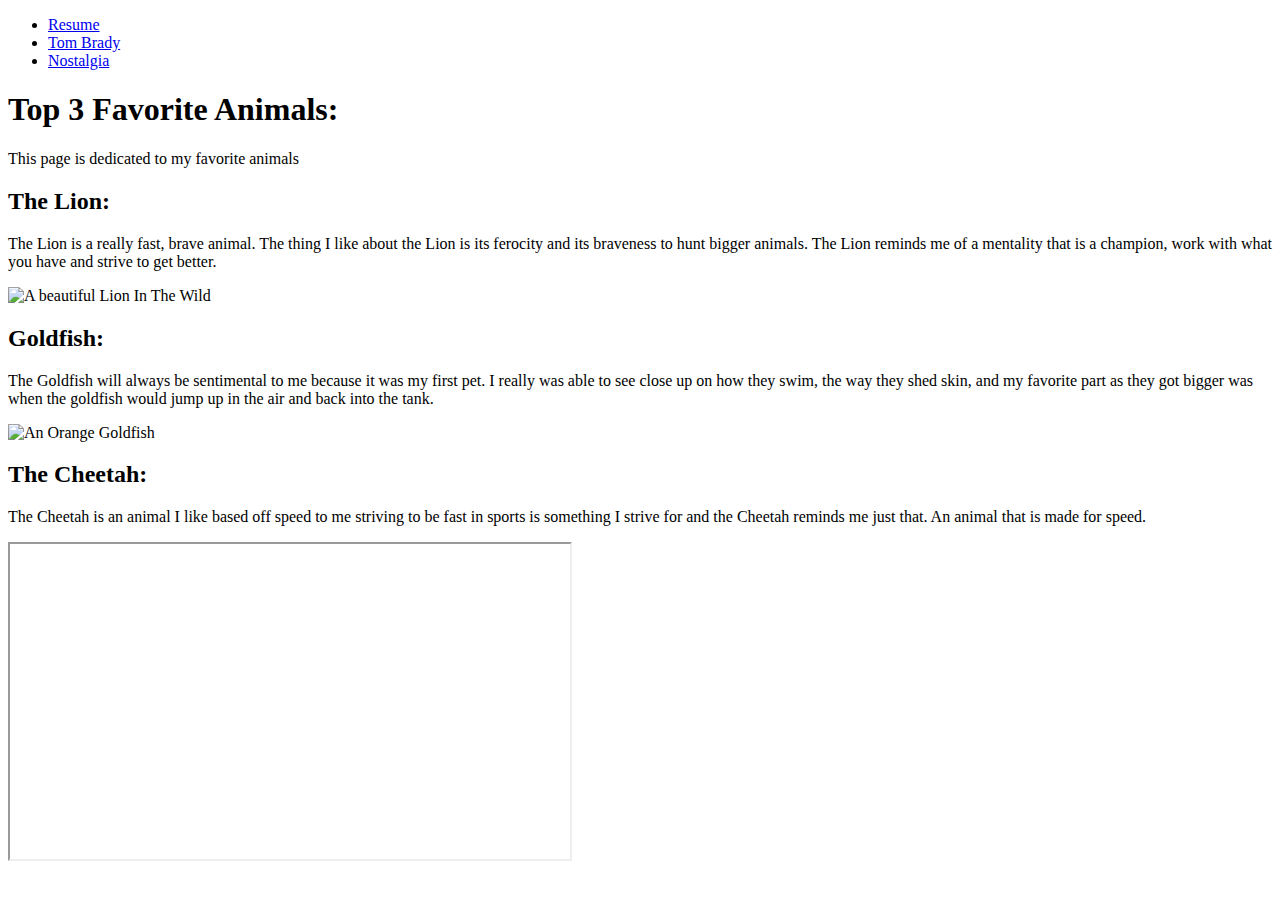
==== animals.html @ 2beed9d8 "Create animals.html" ====
<!DOCTYPE html>
<html lang="en">
<head>
  <meta charset="utf-8">
  <title>Top 3 Favorite Animals</title>
  <link rel="stylesheet" href="css/normalize.css">
  <link rel="stylesheet" href="css/styles.css">
</head>
<body>
  <header>
    <nav>
      <ul>
        <li><a href="index.html">Resume</a></li>
        <li><a href="tombrady.html">Tom Brady</a></li>
        <li><a href="animals.html">Nostalgia</a></li>
      </ul>
    </nav>
  </header>
  <section class="animals">
    <h1>Top 3 Favorite Animals:</h1>
    <p>This page is dedicated to my favorite animals</p>
  </section>
  <section class="animals">
    <h2>The Lion:</h2>
    <p>The Lion is a really fast, brave animal. The thing I like about the Lion is its ferocity and its braveness to hunt bigger animals. The Lion reminds me of a mentality that is a champion, work with what you have and strive to get better.</p>
    <div>
      <img src="images/lion.jpg" alt="A beautiful Lion In The Wild">
    </div>
  </section>
  <section class="animals">
    <h2>Goldfish:</h2>
    <p>The Goldfish will always be sentimental to me because it was my first pet. I really was able to see close up on how they swim, the way they shed skin, and my favorite part as they got bigger was when the goldfish would jump up in the air and back into the tank.</p>
    <div>
      <img src="images/goldfish.jpg" alt="An Orange Goldfish">
    </div>
  </section>
  <section class="animals">
    <h2>The Cheetah:</h2>
    <p>The Cheetah is an animal I like based off speed to me striving to be fast in sports is something I strive for and the Cheetah reminds me just that. An animal that is made for speed.</p>
    <iframe width="560" height="315" src="https://www.youtube.com/embed/N7e_lDDojas?si=EdHpSUIw2TWyTBmD" title="YouTube video player" allow="accelerometer; autoplay; clipboard-write; encrypted-media; gyroscope; picture-in-picture; web-share" allowfullscreen></iframe>
  </section>
</body>
</html>
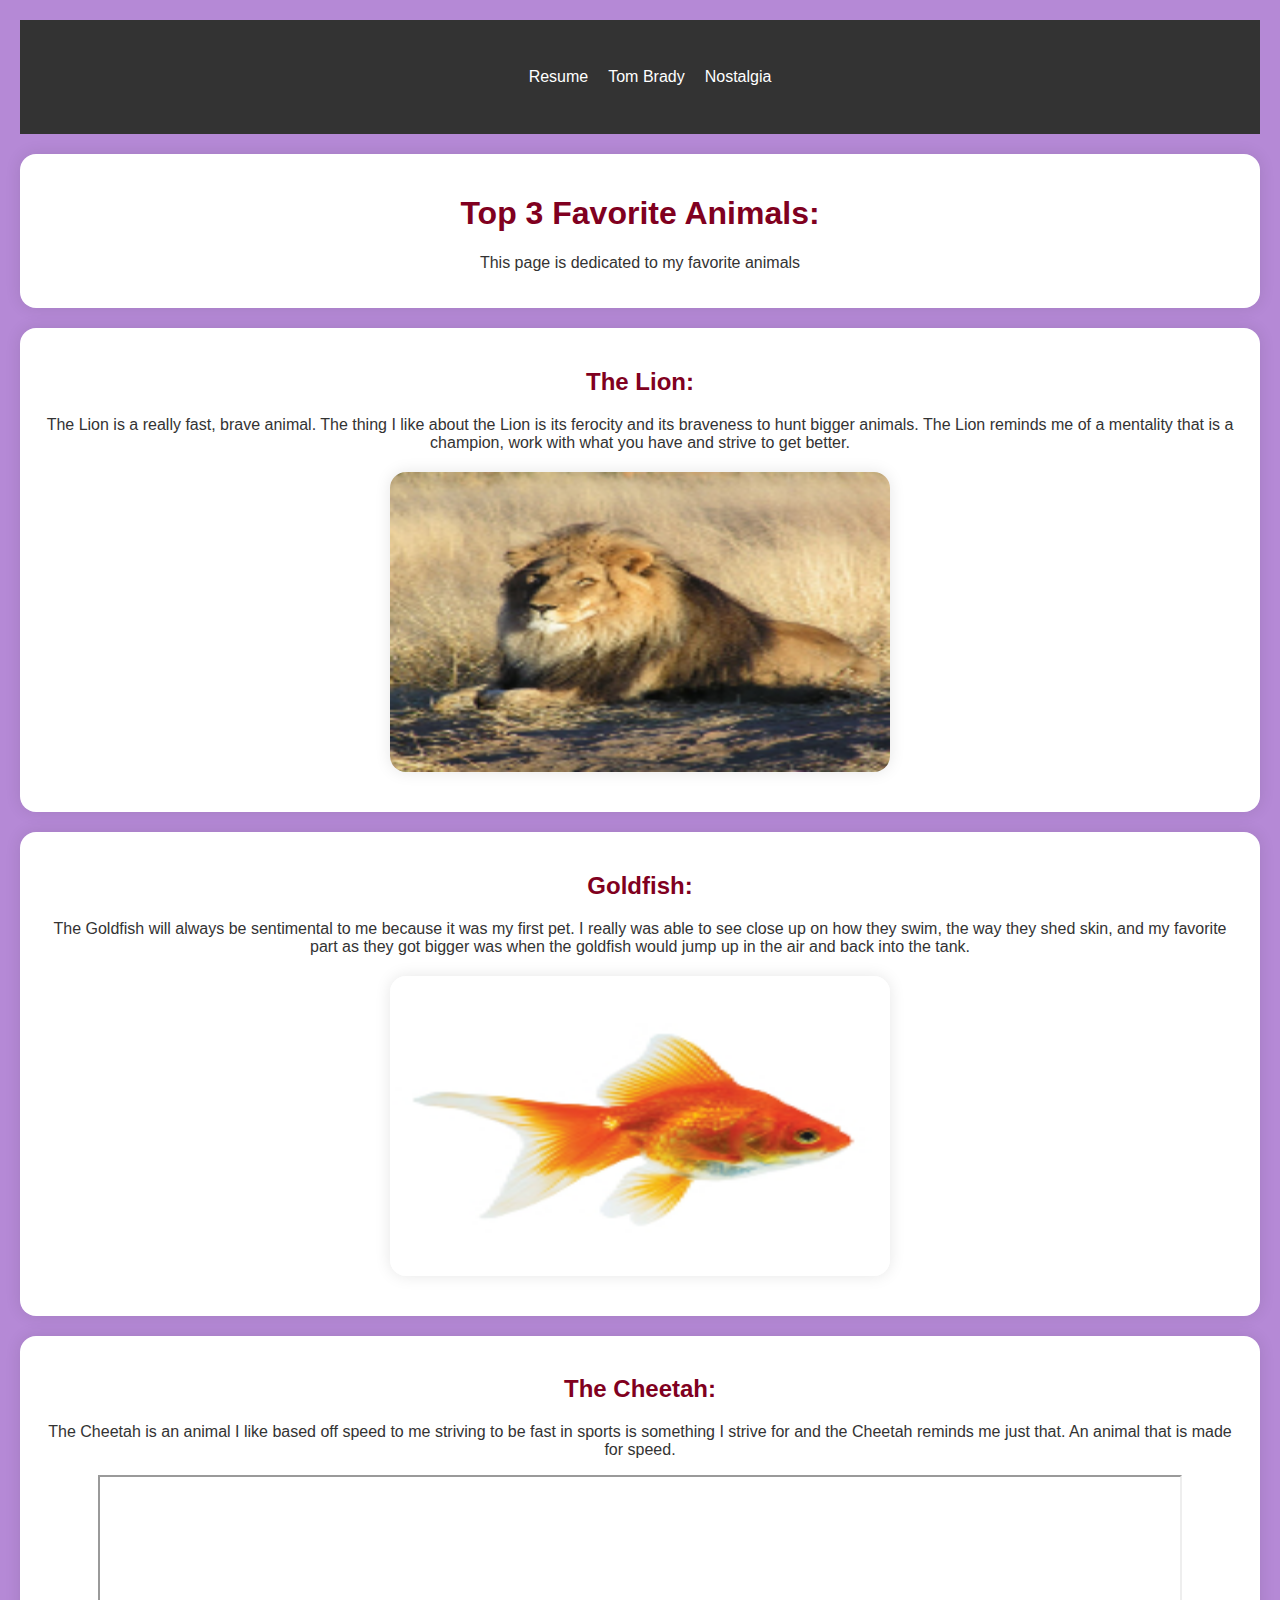
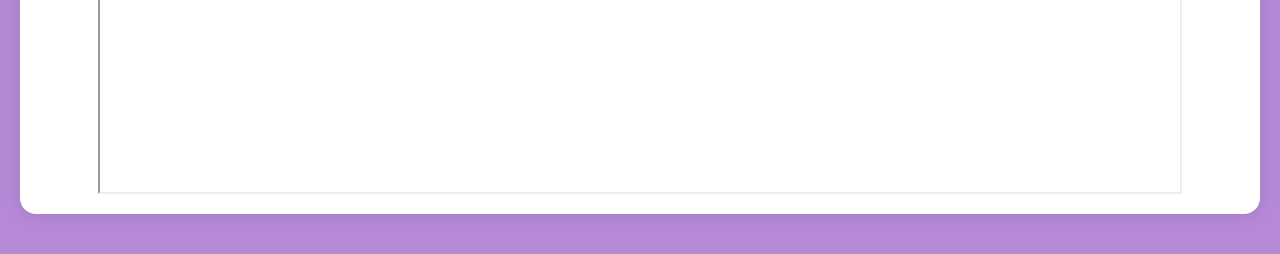
==== commit dfe5f699: "Update animals.html" ====
--- a/animals.html
+++ b/animals.html
@@ -20,18 +20,18 @@
     <h1>Top 3 Favorite Animals:</h1>
     <p>This page is dedicated to my favorite animals</p>
   </section>
-  <section class="animals">
+ <section class="animals">
     <h2>The Lion:</h2>
     <p>The Lion is a really fast, brave animal. The thing I like about the Lion is its ferocity and its braveness to hunt bigger animals. The Lion reminds me of a mentality that is a champion, work with what you have and strive to get better.</p>
     <div>
-      <img src="images/lion.jpg" alt="A beautiful Lion In The Wild">
+      <img src="images/lion.jpg" alt="A beautiful Lion In The Wild" id="lion">
     </div>
   </section>
   <section class="animals">
     <h2>Goldfish:</h2>
     <p>The Goldfish will always be sentimental to me because it was my first pet. I really was able to see close up on how they swim, the way they shed skin, and my favorite part as they got bigger was when the goldfish would jump up in the air and back into the tank.</p>
     <div>
-      <img src="images/goldfish.jpg" alt="An Orange Goldfish">
+      <img src="images/goldfish.jpg" alt="An Orange Goldfish" id="goldfish">
     </div>
   </section>
   <section class="animals">
--- a/css/styles.css
+++ b/css/styles.css
@@ -0,0 +1,100 @@
+@import url('https://fonts.googleapis.com/css2?family=Roboto:wght@400;700&display=swap');
+
+body {
+  background: rgb(181, 137, 214);
+  font-family: 'Arial', Heveltica, sans-serif;
+  color: #333;
+  margin: 0;
+  padding: 20px;
+}
+
+h1, h2, h3 {
+  font-family: 'Trebuchet MS', Arial, sans-serif;
+  text-align: center;
+  color: rgb(128, 0, 32);
+}
+
+.resume h1, .resume h2 {
+  text-align: left;
+}
+
+.resume p, .resume ul li {
+  text-align: left;
+}
+
+li, p {
+  list-style-type: none;
+  font-family: 'Trebuchet MS',  'Lucida Grande', Lucida Sans, sans-serif;
+  text-align: center;
+}
+
+header {
+  background-color: #333;
+  color: #fff;
+  padding: 1em 0;
+}
+
+nav ul {
+  display: flex;
+  justify-content: center;
+  align-items: center;
+  height: 50px;
+}
+
+
+nav ul li {
+  display: inline;
+  margin-right: 20px;
+  float: right;
+}
+
+nav ul li a {
+  color: #fff;
+  text-decoration: none;
+}
+
+nav ul li a:hover {
+  color: #ffd700;
+}
+
+.container {
+  width: 100%;
+  max-width: 800px;
+  margin: 0 auto;
+  padding: 20px;
+}
+
+.resume, .Brady, .animals {
+  background-color: #fff;
+  padding: 20px;
+  border-radius: 1em;
+  box-shadow: 0 0 1em rgba(0, 0, 0, 0.1);
+  margin: 20px auto;
+}
+
+img {
+  display: block;
+  margin: 20px auto;
+  width: 31.25em;
+  height: 18.75em;
+  border-radius: 1em;
+  box-shadow: 0 0 1em rgba(0, 0, 0, 0.1);
+  cursor: pointer;
+  transition: transform 0.3s ease;
+}
+
+img:hover {
+  transform: scale(1.05);
+}
+
+iframe {
+  display: block;
+  margin: 0 auto;
+  width: 90%;
+  position: relative; 
+}
+
+iframe:hover {
+  transform: scale(1.1);
+}
+
